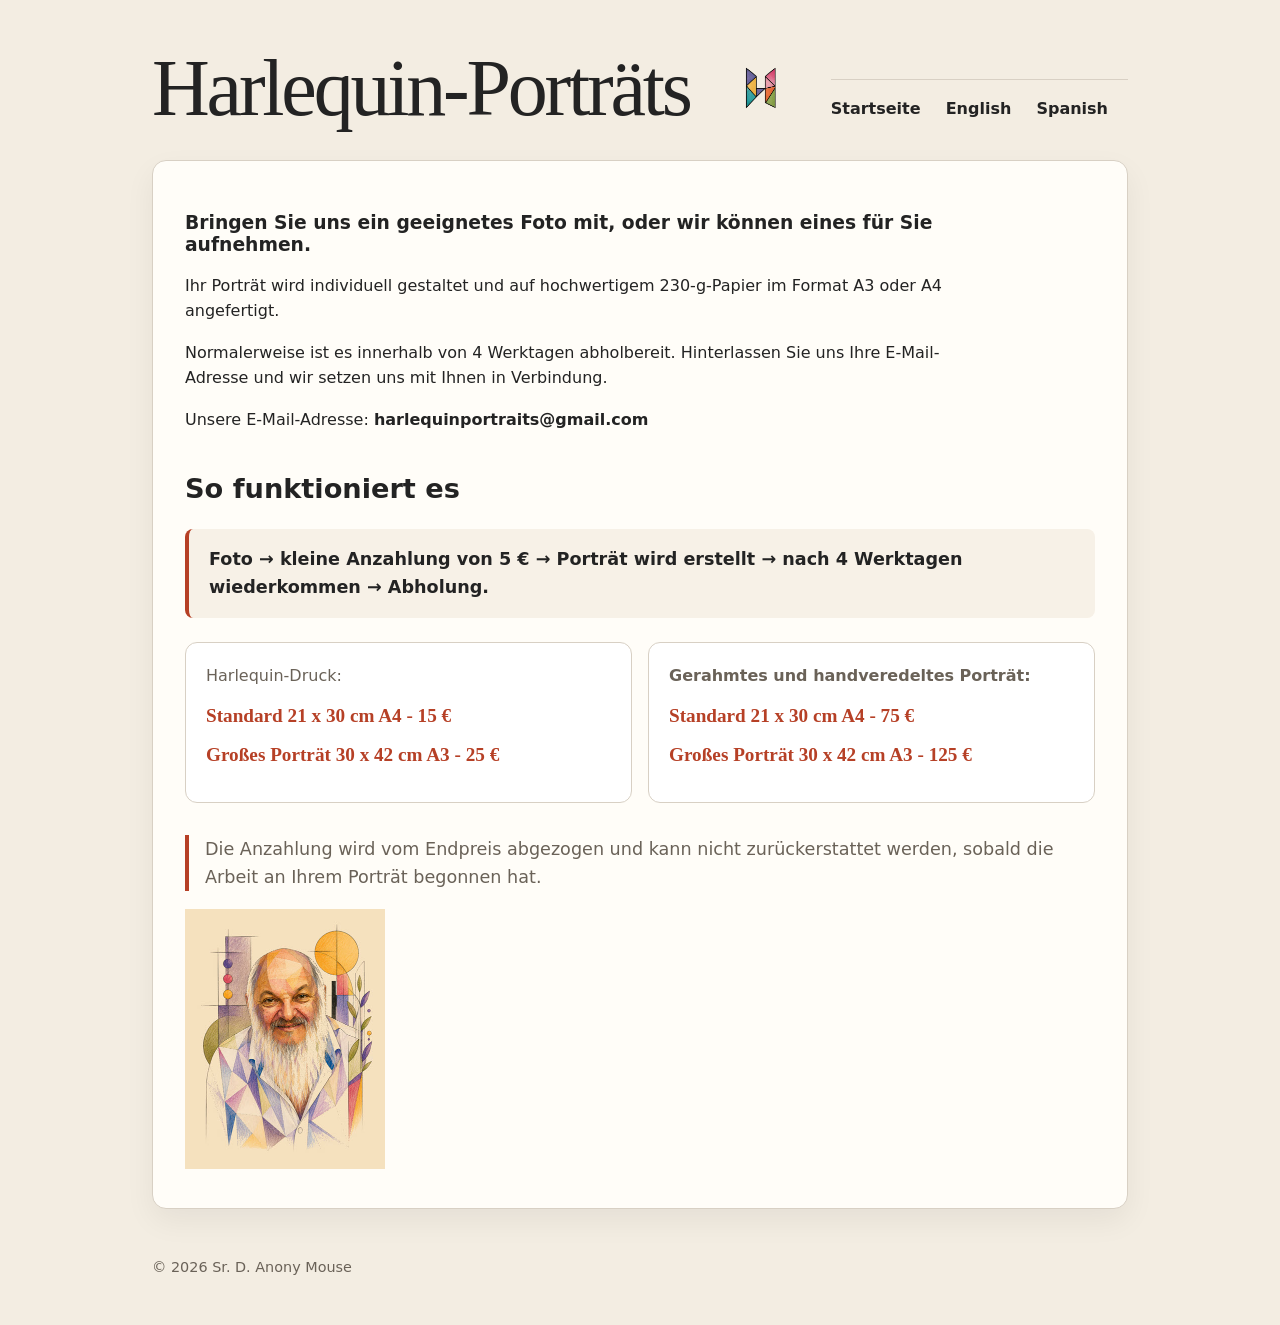
==== de.html @ 34a5eb07 "Add GoatCounter script for analytics tracking Added a script for GoatCounter analytics." ====
<!DOCTYPE html>
<html lang="de">

<head>
    <meta charset="utf-8">

    <meta name="viewport"
          content="width=device-width, initial-scale=1">

    <title>Harlequin-Porträts</title>

    <link rel="stylesheet" href="style.css">
</head>

<body>

<div class="wrapper">

<header class="site-header">

    <h1 class="site-title">
        Harlequin-Porträts
    </h1>

    <img src="mini-hq-logo.png"
         alt="Harlequin-Porträts Logo"
         class="site-logo">

    <nav>
        <a href="index.html">Startseite</a>
        <a href="uk.html">English</a>
        <a href="es.html">Spanish</a>
    </nav>

</header>

    <main>

        <div class="service-text">

            <h3>
                <strong>Bringen Sie uns ein geeignetes Foto mit, oder wir können eines für Sie aufnehmen.</strong>
            </h3>

            <p>
                Ihr Porträt wird individuell gestaltet und auf hochwertigem 230-g-Papier
                im Format A3 oder A4 angefertigt.
            </p>

            <p>
                Normalerweise ist es innerhalb von 4 Werktagen abholbereit.
                Hinterlassen Sie uns Ihre E-Mail-Adresse und wir setzen uns mit Ihnen in Verbindung.
            </p>
            <p>Unsere E-Mail-Adresse: <strong>harlequinportraits@gmail.com</strong></p>

        </div>

        <h2>So funktioniert es</h2>

        <p class="process">
            Foto → kleine Anzahlung von 5 € → Porträt wird erstellt → nach 4 Werktagen wiederkommen → Abholung.
        </p>

        <div class="price-grid">

            <div class="price-card">
                <span class="price-title">
                    Harlequin-Druck:
                </span>

                <p>
                    <strong class="price">
                        Standard 21 x 30 cm A4 - 15 €
                    </strong>
                </p>

                <p>
                    <strong class="price">
                        Großes Porträt 30 x 42 cm A3 - 25 €
                    </strong>
                </p>
            </div>

            <div class="price-card">
                <span class="price-title">
                    <strong>Gerahmtes und handveredeltes Porträt:</strong>
                </span>

                <p>
                    <strong class="price">
                        Standard 21 x 30 cm A4 - 75 €
                    </strong>
                </p>

                <p>
                    <strong class="price">
                        Großes Porträt 30 x 42 cm A3 - 125 €
                    </strong>
                </p>

            </div>

        </div>

        <p class="note">
            Die Anzahlung wird vom Endpreis abgezogen und kann nicht zurückerstattet werden,
            sobald die Arbeit an Ihrem Porträt begonnen hat.
        </p>
        <div>    
            <img src="harlequin-caesar small.jpg"
            alt="Example Portrait"
            class="example">
        </div>

    </main>

    <footer>
        <p>© 2026 Sr. D. Anony Mouse</p>
    </footer>

</div>
<script data-goatcounter="https://harlequin-online.goatcounter.com/count"
        async src="//gc.zgo.at/count.js"></script>
</body>

</html>
---- style.css ----
:root {
    --bg: #f3ede2;
    --paper: #fffdf8;
    --text: #232323;
    --muted: #6a6258;
    --line: #d8d0c4;
    --accent: #b64026;
    --soft: #f7f1e7;
}

* {
    box-sizing: border-box;
}

body {
    margin: 0;
    background: var(--bg);
    color: var(--text);
    font-family: system-ui, -apple-system, "Segoe UI", Arial, sans-serif;
    line-height: 1.6;
}

.wrapper {
    max-width: 1040px;
    margin: 0 auto;
    padding: 2rem;
}

/* =========================================================
   HEADER
   ========================================================= */

header {
    padding: 1rem 0 2rem;
}

.site-header {
    display: flex;
    align-items: center;
    justify-content: space-between;
    gap: 2rem;
}

.site-title {
    margin: 0;
    font-family: Georgia, "Times New Roman", serif;
    font-size: clamp(2.6rem, 7vw, 5rem);
    line-height: 1;
    font-weight: normal;
    letter-spacing: -0.04em;
}

.site-title span {
    color: var(--accent);
}

.site-logo {
    width: 35px;
    height: auto;
    flex-shrink: 0;
}

.example {
    width: 200px;
    height: auto;
    flex-shrink: 0;
}

.tagline {
    max-width: 680px;
    margin: 0.75rem 0 0;
    color: var(--muted);
    font-size: 1.2rem;
}

/* =========================================================
   NAVIGATION
   ========================================================= */

nav {
    margin-top: 1.5rem;
    padding-top: 1rem;
    border-top: 1px solid var(--line);
}

nav a {
    margin-right: 1.25rem;
    color: var(--text);
    text-decoration: none;
    font-weight: 700;
}

nav a:hover {
    color: var(--accent);
}

/* =========================================================
   MAIN CONTENT
   ========================================================= */

main {
    background: var(--paper);
    border: 1px solid var(--line);
    border-radius: 14px;
    padding: 2rem;
    box-shadow: 0 12px 30px rgba(0, 0, 0, 0.06);
}

h1,
h2,
h3 {
    line-height: 1.2;
}

h1 {
    margin-top: 0;
    font-size: clamp(2rem, 4vw, 3.2rem);
}

h2 {
    margin-top: 2.5rem;
    font-size: 1.7rem;
}

h3 {
    margin-bottom: 0.4rem;
}

.hero {
    max-width: 760px;
    font-size: 1.25rem;
    color: var(--muted);
}

.intro {
    max-width: 760px;
    font-size: 1.1rem;
}

/* =========================================================
   BUTTONS
   ========================================================= */

.button {
    display: inline-block;
    margin-top: 1rem;
    padding: 0.75rem 1.25rem;
    border: 2px solid var(--accent);
    border-radius: 999px;
    color: var(--accent);
    text-decoration: none;
    font-weight: 800;
}

.button:hover {
    background: var(--accent);
    color: var(--paper);
}

/* =========================================================
   GALLERY
   ========================================================= */

.gallery {
    display: grid;
    grid-template-columns: repeat(auto-fit, minmax(230px, 1fr));
    gap: 1.25rem;
    margin-top: 1.25rem;
}

.card {
    border: 1px solid var(--line);
    border-radius: 14px;
    overflow: hidden;
    background: #ffffff;
}

.placeholder {
    height: 190px;
    background:
        linear-gradient(
            135deg,
            #b64026 0%,
            #e5a23a 40%,
            #0f5c74 100%
        );
}

.placeholder.alt1 {
    background:
        linear-gradient(
            135deg,
            #111111 0%,
            #b64026 55%,
            #f3ede2 100%
        );
}

.placeholder.alt2 {
    background:
        linear-gradient(
            135deg,
            #0f5c74 0%,
            #f3ede2 45%,
            #d49a2a 100%
        );
}

.card-content {
    padding: 1rem;
}

.card-content p {
    color: var(--muted);
}

/* =========================================================
   INDEX PAGE
   ========================================================= */

.home-grid {
    display: grid;
    grid-template-columns: 1fr 1fr 1fr;
    grid-template-areas:
        "left english right"
        "spanish centre german";
    gap: 1.25rem;
    align-items: stretch;
}

.home-image-left {
    grid-area: left;
}

.home-english {
    grid-area: english;
}

.home-image-right {
    grid-area: right;
}

.home-spanish {
    grid-area: spanish;
}

.home-image-centre {
    grid-area: centre;
}

.home-german {
    grid-area: german;
}

/* IMAGE PANELS */

.home-image {
    border: 1px solid var(--line);
    border-radius: 14px;
    overflow: hidden;
    background: #ffffff;
    min-height: 380px;
    display: flex;
    align-items: center;
    justify-content: center;
}

.home-image img {
    display: block;
    width: 100%;
    height: 100%;
    object-fit: cover;
}

/* LANGUAGE PANELS */

.home-language {
    padding: 1rem;
}

.home-language h2 {
    margin-top: 0;
    font-size: 1.7rem;
}

.home-language h3 {
    margin-top: 1.5rem;
}

.home-language p {
    color: var(--muted);
}

.home-language a {
    color: inherit;
}

.home-language h2 a {
    color: #551a8b;
}

.home-email {
    margin-top: 2rem;
}

.home-email a {
    color: #0000ee;
}

/* =========================================================
   SERVICE / PRODUCT PAGES
   Used for Harlequin and later similar pages
   ========================================================= */

.service-text {
    max-width: 760px;
}

.process {
    margin: 1.5rem 0;
    padding: 1rem 1.25rem;
    background: var(--soft);
    border-left: 4px solid var(--accent);
    border-radius: 8px;
    font-size: 1.1rem;
    font-weight: 600;
}

.price-grid {
    display: grid;
    grid-template-columns: repeat(auto-fit, minmax(240px, 1fr));
    gap: 1rem;
    margin: 1.5rem 0;
}

.price-card {
    padding: 1.25rem;
    background: #ffffff;
    border: 1px solid var(--line);
    border-radius: 12px;
}

.price-title {
    display: block;
    color: var(--muted);
}

.price {
    display: block;
    margin-top: 0.3rem;
    color: var(--accent);
    font-family: Georgia, "Times New Roman", serif;
    font-size: 1.2rem;
    line-height: 1.2;
}

/* =========================================================
   NOTES / CALLOUTS
   ========================================================= */

.note {
    margin-top: 2rem;
    padding-left: 1rem;
    border-left: 4px solid var(--accent);
    color: var(--muted);
    font-size: 1.1rem;
}

/* =========================================================
   IMAGES
   ========================================================= */

.page-image {
    display: block;
    max-width: 100%;
    height: auto;
    margin: 1.5rem auto;
    border-radius: 12px;
}

/* =========================================================
   FOOTER
   ========================================================= */

footer {
    padding: 2rem 0 0;
    color: var(--muted);
    font-size: 0.9rem;
}

/* =========================================================
   MOBILE
   ========================================================= */

@media (max-width: 600px) {

    .wrapper {
        padding: 1rem;
    }

    main {
        padding: 1.25rem;
    }

    .site-header {
        gap: 1rem;
    }

    .site-logo {
        width: 30px;
    }

    nav a {
        display: inline-block;
        margin-bottom: 0.5rem;
    }

    .price-grid {
        grid-template-columns: 1fr;
    }

    .home-grid {
        grid-template-columns: 1fr;
        grid-template-areas:
            "left"
            "english"
            "right"
            "spanish"
            "centre"
            "german";
    }

    .home-image {
        min-height: 0;
    }

    .home-image img {
        width: 100%;
        height: auto;
        object-fit: contain;
    }

    .home-language {
        padding: 0.5rem 0;
    }
}
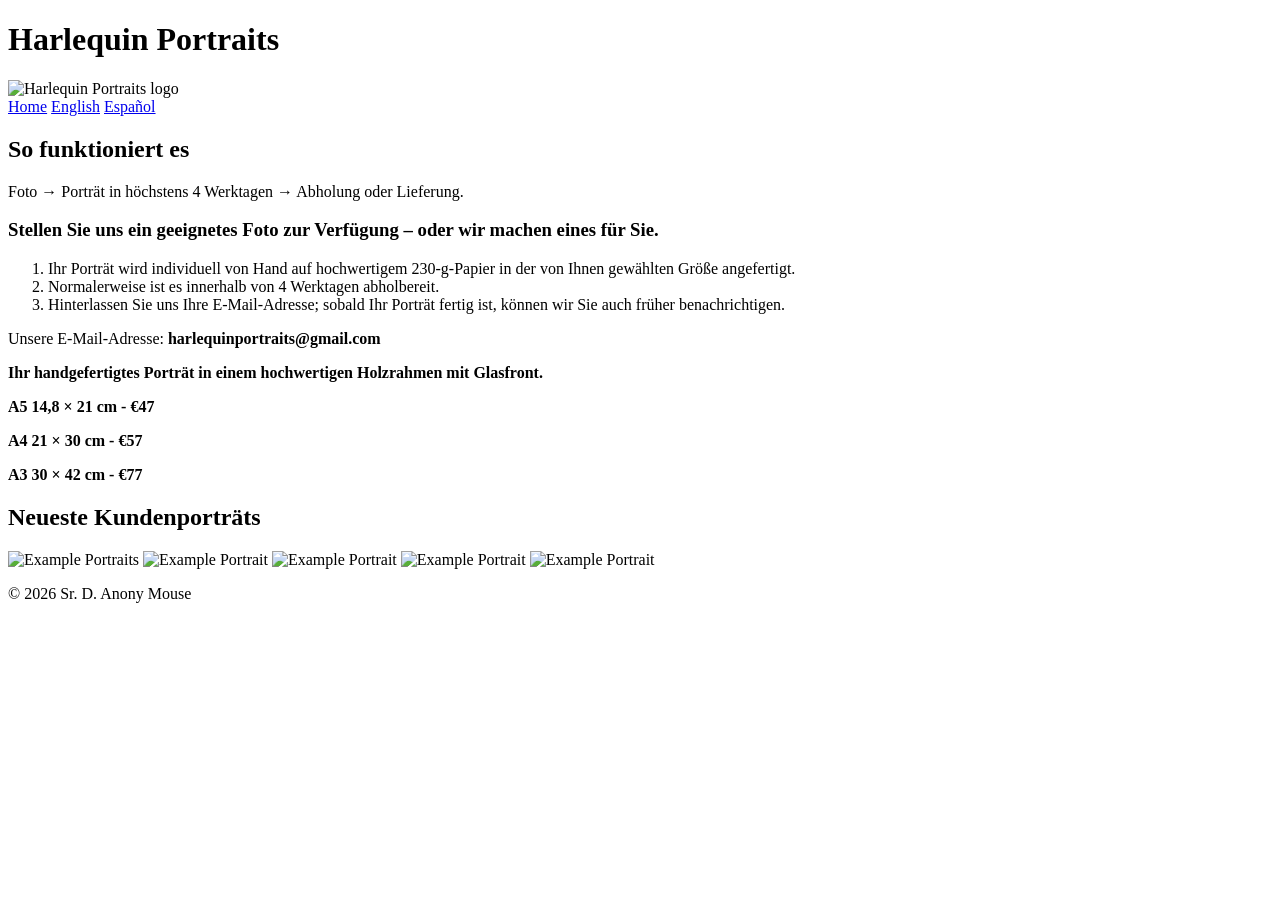
==== commit 310216cc: "Revise de.html for updated content and layout Updated the layout and content of the German HTML page" ====
--- a/de.html
+++ b/de.html
@@ -1,126 +1,68 @@
 <!DOCTYPE html>
 <html lang="de">
-
 <head>
     <meta charset="utf-8">
+    <meta name="viewport" content="width=device-width, initial-scale=1">
+    <title>Harlequin Portraits</title>
+    <link rel="stylesheet" href="https://istatoy.es/style.css">
+</head>
+<body>
+<div class="wrapper">
+<header class="site-header">
+    <h1 class="site-title">Harlequin Portraits</h1>
+    <img src="https://istatoy.es/mini-hq-logo.png"
+         alt="Harlequin Portraits logo"
+         class="site-logo">
+    <nav>
+        <a href="https://istatoy.es/index.html">Home</a>
+        <a href="https://istatoy.es/uk.html">English</a>
+        <a href="https://istatoy.es/es.html">Español</a>
+    </nav>
+</header>
+<main>
 
-    <meta name="viewport"
-          content="width=device-width, initial-scale=1">
+    <h2>So funktioniert es</h2>
+    <p class="process">
+        Foto → Porträt in höchstens 4 Werktagen → Abholung oder Lieferung.
+    </p>
 
-    <title>Harlequin-Porträts</title>
+    <div class="service-text">
+        <h3><strong>Stellen Sie uns ein geeignetes Foto zur Verfügung – oder wir machen eines für Sie.</strong></h3>
+        <ol>
+            <li>Ihr Porträt wird individuell von Hand auf hochwertigem 230-g-Papier in der von Ihnen gewählten Größe angefertigt.</li>
+            <li>Normalerweise ist es innerhalb von 4 Werktagen abholbereit.</li>
+            <li>Hinterlassen Sie uns Ihre E-Mail-Adresse; sobald Ihr Porträt fertig ist, können wir Sie auch früher benachrichtigen.</li>
+        </ol>
+        <p>Unsere E-Mail-Adresse: <strong>harlequinportraits@gmail.com</strong></p>
+    </div>
 
-    <link rel="stylesheet" href="style.css">
-</head>
+    <div class="price-grid">
+        <div class="price-card">
+            <span class="price-title">
+                <strong>Ihr handgefertigtes Porträt in einem hochwertigen Holzrahmen mit Glasfront.</strong>
+            </span>
+            <p><strong class="price">A5 14,8 × 21 cm - €47</strong></p>
+            <p><strong class="price">A4 21 × 30 cm - €57</strong></p>
+            <p><strong class="price">A3 30 × 42 cm - €77</strong></p>
+        </div>
+    </div>
 
-<body>
+    <h2>Neueste Kundenporträts</h2>
 
-<div class="wrapper">
+    <div>
+        <img src="https://istatoy.es/caesar.jpg" alt="Example Portraits" class="example">
+        <img src="https://istatoy.es/dblefarm.jpg" alt="Example Portrait" class="example">
+        <img src="https://istatoy.es/dblelady.PNG" alt="Example Portrait" class="example">
+        <img src="https://istatoy.es/dblemartin.jpg" alt="Example Portrait" class="example">
+        <img src="https://istatoy.es/dblewhite.PNG" alt="Example Portrait" class="example">
+    </div>
 
-<header class="site-header">
-
-    <h1 class="site-title">
-        Harlequin-Porträts
-    </h1>
-
-    <img src="mini-hq-logo.png"
-         alt="Harlequin-Porträts Logo"
-         class="site-logo">
-
-    <nav>
-        <a href="index.html">Startseite</a>
-        <a href="uk.html">English</a>
-        <a href="es.html">Spanish</a>
-    </nav>
-
-</header>
-
-    <main>
-
-        <div class="service-text">
-
-            <h3>
-                <strong>Bringen Sie uns ein geeignetes Foto mit, oder wir können eines für Sie aufnehmen.</strong>
-            </h3>
-
-            <p>
-                Ihr Porträt wird individuell gestaltet und auf hochwertigem 230-g-Papier
-                im Format A3 oder A4 angefertigt.
-            </p>
-
-            <p>
-                Normalerweise ist es innerhalb von 4 Werktagen abholbereit.
-                Hinterlassen Sie uns Ihre E-Mail-Adresse und wir setzen uns mit Ihnen in Verbindung.
-            </p>
-            <p>Unsere E-Mail-Adresse: <strong>harlequinportraits@gmail.com</strong></p>
-
-        </div>
-
-        <h2>So funktioniert es</h2>
-
-        <p class="process">
-            Foto → kleine Anzahlung von 5 € → Porträt wird erstellt → nach 4 Werktagen wiederkommen → Abholung.
-        </p>
-
-        <div class="price-grid">
-
-            <div class="price-card">
-                <span class="price-title">
-                    Harlequin-Druck:
-                </span>
-
-                <p>
-                    <strong class="price">
-                        Standard 21 x 30 cm A4 - 15 €
-                    </strong>
-                </p>
-
-                <p>
-                    <strong class="price">
-                        Großes Porträt 30 x 42 cm A3 - 25 €
-                    </strong>
-                </p>
-            </div>
-
-            <div class="price-card">
-                <span class="price-title">
-                    <strong>Gerahmtes und handveredeltes Porträt:</strong>
-                </span>
-
-                <p>
-                    <strong class="price">
-                        Standard 21 x 30 cm A4 - 75 €
-                    </strong>
-                </p>
-
-                <p>
-                    <strong class="price">
-                        Großes Porträt 30 x 42 cm A3 - 125 €
-                    </strong>
-                </p>
-
-            </div>
-
-        </div>
-
-        <p class="note">
-            Die Anzahlung wird vom Endpreis abgezogen und kann nicht zurückerstattet werden,
-            sobald die Arbeit an Ihrem Porträt begonnen hat.
-        </p>
-        <div>    
-            <img src="harlequin-caesar small.jpg"
-            alt="Example Portrait"
-            class="example">
-        </div>
-
-    </main>
-
-    <footer>
-        <p>© 2026 Sr. D. Anony Mouse</p>
-    </footer>
-
+</main>
+<footer>
+    <p>© 2026 Sr. D. Anony Mouse</p>
+</footer>
 </div>
 <script data-goatcounter="https://harlequin-online.goatcounter.com/count"
-        async src="//gc.zgo.at/count.js"></script>
+        async src="https://gc.zgo.at/count.js"></script>
 </body>
-
 </html>
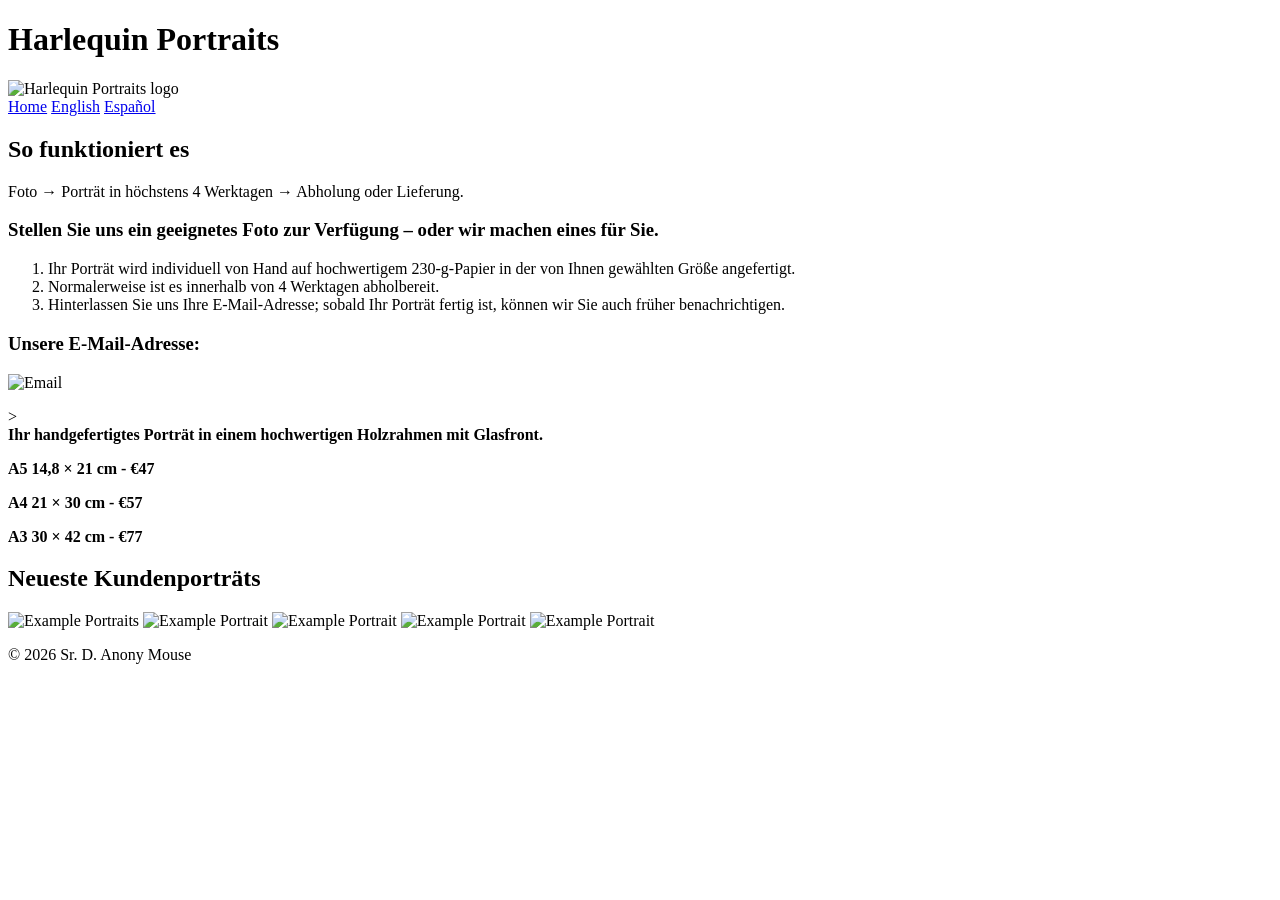
==== commit 869ad7a2: "Modify email section and include QR code Updated email contact and added QR code image." ====
--- a/de.html
+++ b/de.html
@@ -33,7 +33,7 @@
             <li>Normalerweise ist es innerhalb von 4 Werktagen abholbereit.</li>
             <li>Hinterlassen Sie uns Ihre E-Mail-Adresse; sobald Ihr Porträt fertig ist, können wir Sie auch früher benachrichtigen.</li>
         </ol>
-        <p>Unsere E-Mail-Adresse: <strong>harlequinportraits@gmail.com</strong></p>
+        <h3>Unsere E-Mail-Adresse:</h3><p><img src="https://istatoy.es/qr-web.png" alt="Email" class="example"></p>>
     </div>
 
     <div class="price-grid">
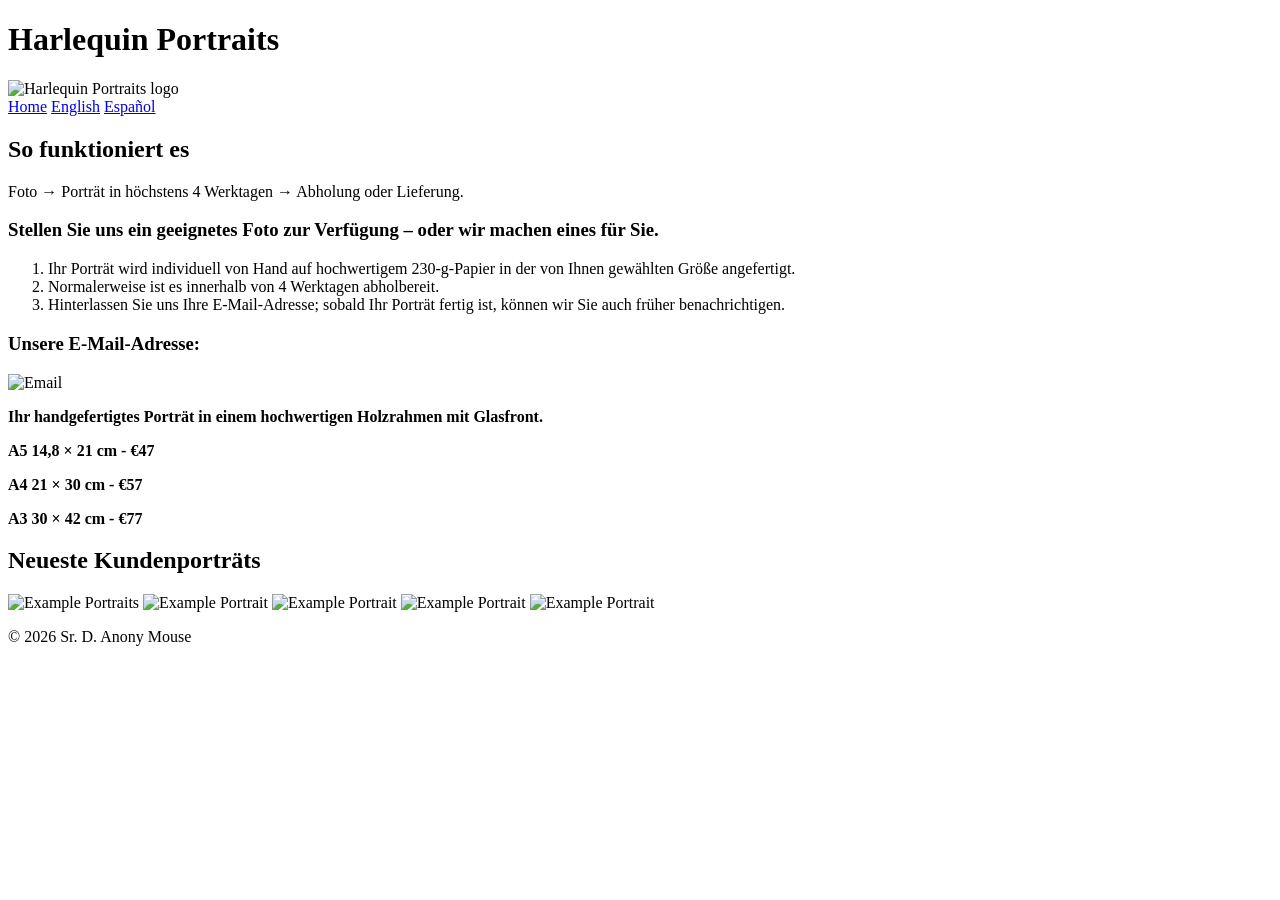
==== commit 9a4feba9: "Format HTML document for consistency" ====
--- a/de.html
+++ b/de.html
@@ -33,7 +33,7 @@
             <li>Normalerweise ist es innerhalb von 4 Werktagen abholbereit.</li>
             <li>Hinterlassen Sie uns Ihre E-Mail-Adresse; sobald Ihr Porträt fertig ist, können wir Sie auch früher benachrichtigen.</li>
         </ol>
-        <h3>Unsere E-Mail-Adresse:</h3><p><img src="https://istatoy.es/qr-web.png" alt="Email" class="example"></p>>
+        <h3>Unsere E-Mail-Adresse:</h3><p><img src="https://istatoy.es/qr-web.png" alt="Email" class="example"></p>
     </div>
 
     <div class="price-grid">
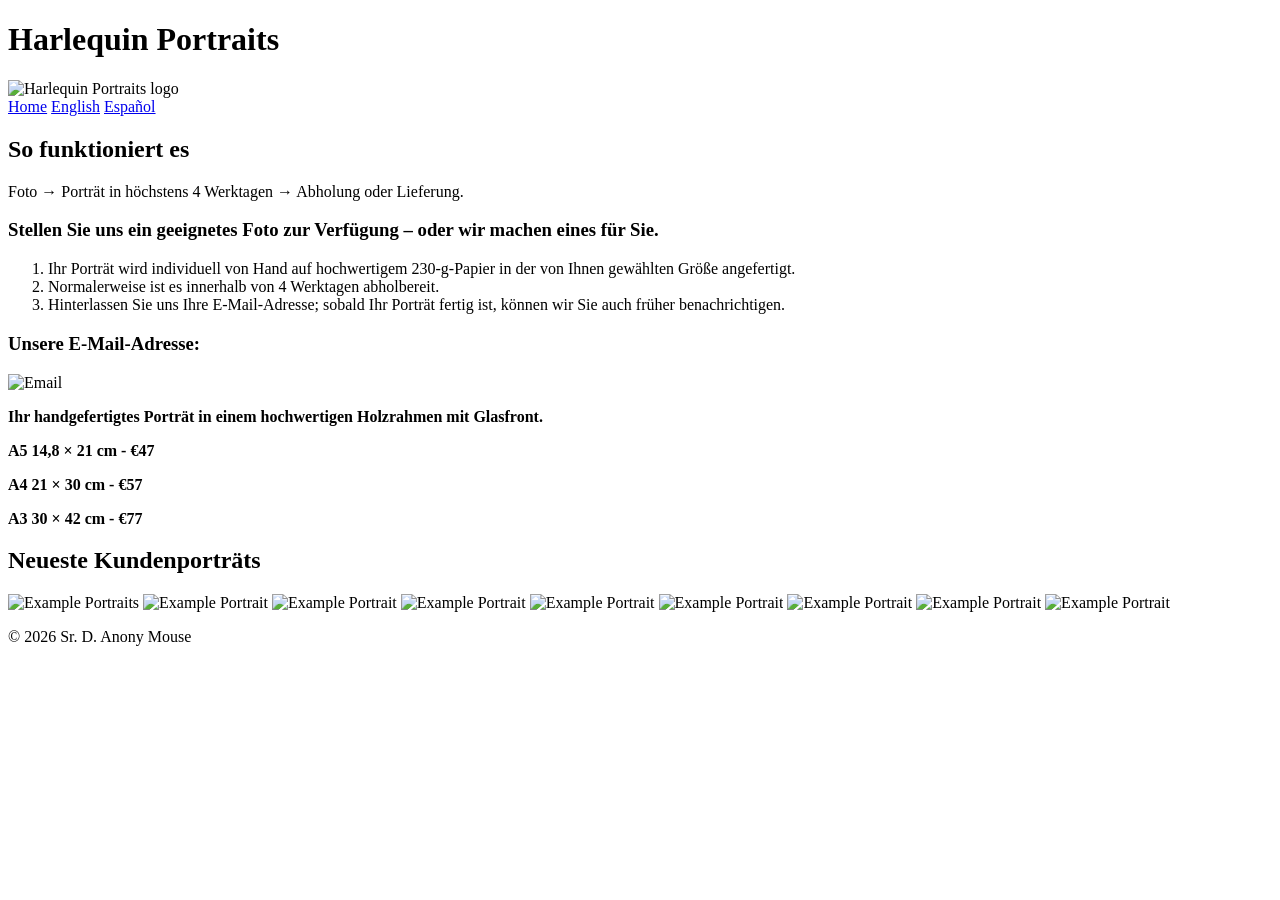
==== commit 303b86f2: "Update de.html" ====
--- a/de.html
+++ b/de.html
@@ -48,13 +48,17 @@
     </div>
 
     <h2>Neueste Kundenporträts</h2>
-
     <div>
         <img src="https://istatoy.es/caesar.jpg" alt="Example Portraits" class="example">
         <img src="https://istatoy.es/dblefarm.jpg" alt="Example Portrait" class="example">
+        <img src="https://istatoy.es/main.jpg" alt="Example Portrait" class="example">
         <img src="https://istatoy.es/dblelady.PNG" alt="Example Portrait" class="example">
         <img src="https://istatoy.es/dblemartin.jpg" alt="Example Portrait" class="example">
         <img src="https://istatoy.es/dblewhite.PNG" alt="Example Portrait" class="example">
+        <img src="https://istatoy.es/joint.png" alt="Example Portrait" class="example">
+        <img src="https://istatoy.es/mandog.jpg" alt="Example Portrait" class="example">
+        <img src="https://istatoy.es/dblemaria.jpg" alt="Example Portrait" class="example">
+        
     </div>
 
 </main>
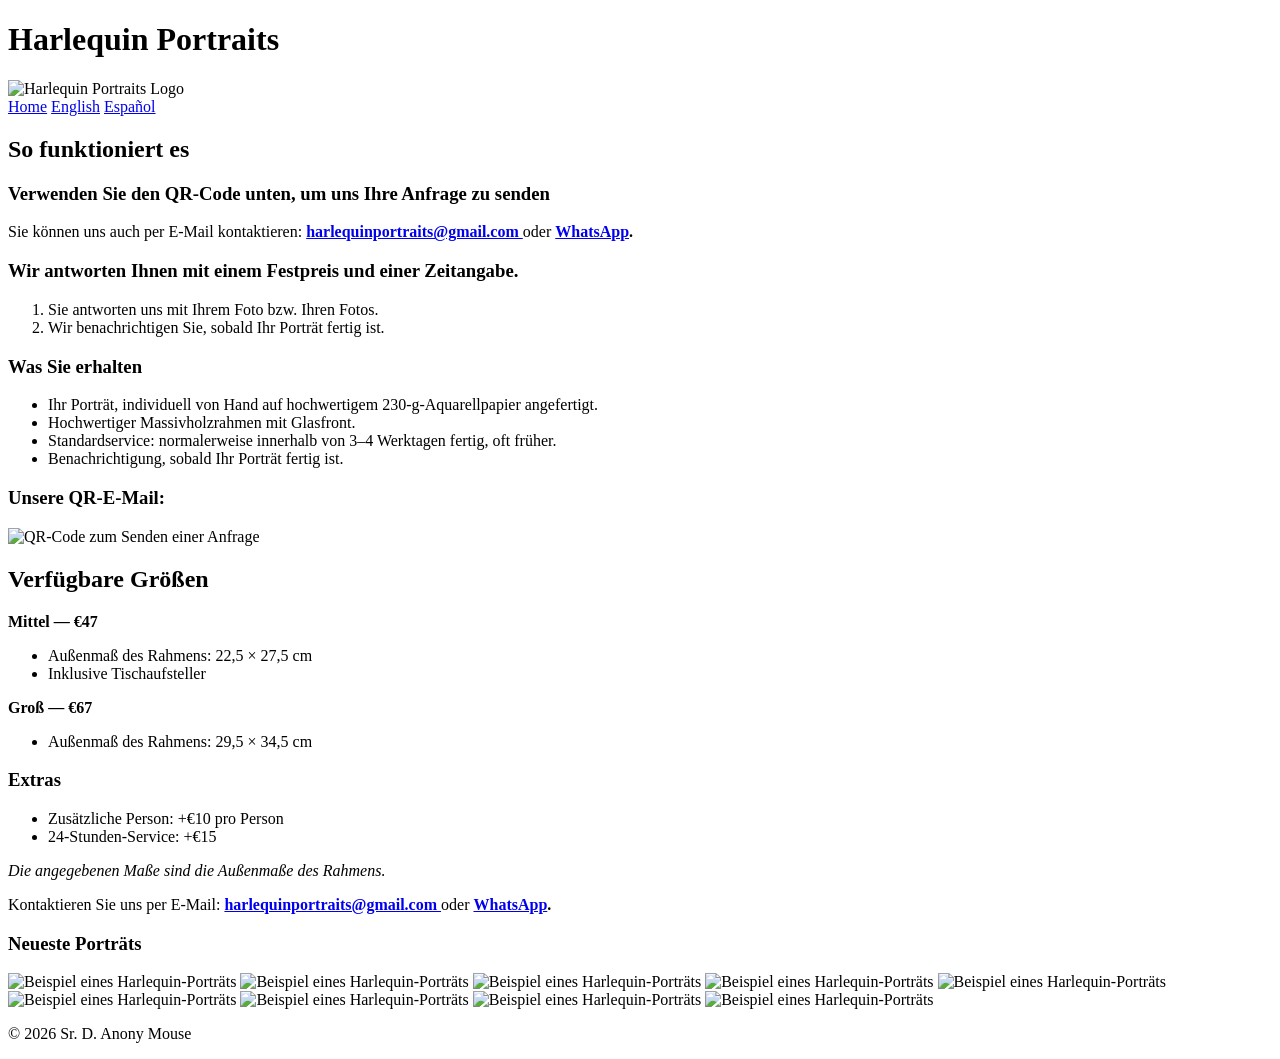
==== commit 9bd0def4: "Revise de.html for updated service and contact info Updated the content and structure of the German " ====
--- a/de.html
+++ b/de.html
@@ -1,72 +1,204 @@
 <!DOCTYPE html>
 <html lang="de">
+
 <head>
     <meta charset="utf-8">
-    <meta name="viewport" content="width=device-width, initial-scale=1">
+
+    <meta name="viewport"
+          content="width=device-width, initial-scale=1">
+
     <title>Harlequin Portraits</title>
+
     <link rel="stylesheet" href="https://istatoy.es/style.css">
 </head>
+
 <body>
+
 <div class="wrapper">
+
 <header class="site-header">
-    <h1 class="site-title">Harlequin Portraits</h1>
+
+    <h1 class="site-title">
+        Harlequin Portraits
+    </h1>
+
     <img src="https://istatoy.es/mini-hq-logo.png"
-         alt="Harlequin Portraits logo"
+         alt="Harlequin Portraits Logo"
          class="site-logo">
+
     <nav>
         <a href="https://istatoy.es/index.html">Home</a>
         <a href="https://istatoy.es/uk.html">English</a>
         <a href="https://istatoy.es/es.html">Español</a>
     </nav>
+
 </header>
+
+
 <main>
 
-    <h2>So funktioniert es</h2>
-    <p class="process">
-        Foto → Porträt in höchstens 4 Werktagen → Abholung oder Lieferung.
+    <div class="service-text">
+
+        <h2>So funktioniert es</h2>
+
+        <h3>Verwenden Sie den QR-Code unten, um uns Ihre Anfrage zu senden</h3>
+
+        <p>
+            Sie können uns auch per E-Mail kontaktieren:
+            <strong>
+                <a href="mailto:harlequinportraits@gmail.com?subject=Harlequin-Portr%C3%A4t%20Anfrage%20-%20BCWTOWEB&amp;body=Bearbeiten%20Sie%20diesen%20Text%2C%20um%20Ihre%20W%C3%BCnsche%20anzugeben.%20Wir%20antworten%20Ihnen%20mit%20einem%20verbindlichen%20Preisangebot%20zu%20Ihrer%20Genehmigung.%0D%0A%0D%0AGr%C3%B6%C3%9Fe%20-%20Mittel%20%2F%20Gro%C3%9F%0D%0APersonen%20-%201%20%2F%202%20%2F%203%20%2F%204%0D%0A24-Stunden-Service%20-%20Ja%20%2F%20Nein%0D%0A%0D%0ABesondere%20W%C3%BCnsche%3A">
+                    harlequinportraits@gmail.com
+                </a>
+            </strong>
+            oder
+            <strong>
+                <a href="https://wa.me/34610130930">WhatsApp</a>.
+            </strong>
+        </p>
+
+        <h3>Wir antworten Ihnen mit einem Festpreis und einer Zeitangabe.</h3>
+
+        <ol>
+            <li>Sie antworten uns mit Ihrem Foto bzw. Ihren Fotos.</li>
+            <li>Wir benachrichtigen Sie, sobald Ihr Porträt fertig ist.</li>
+        </ol>
+
+        <h3>Was Sie erhalten</h3>
+
+        <ul>
+            <li>
+                Ihr Porträt, individuell von Hand auf hochwertigem
+                230-g-Aquarellpapier angefertigt.
+            </li>
+            <li>
+                Hochwertiger Massivholzrahmen mit Glasfront.
+            </li>
+            <li>
+                Standardservice: normalerweise innerhalb von 3–4 Werktagen
+                fertig, oft früher.
+            </li>
+            <li>
+                Benachrichtigung, sobald Ihr Porträt fertig ist.
+            </li>
+        </ul>
+
+        <h3>Unsere QR-E-Mail:</h3>
+
+        <p>
+            <img src="https://istatoy.es/qr-codeDE.png"
+                 alt="QR-Code zum Senden einer Anfrage"
+                 class="example">
+        </p>
+
+    </div>
+
+
+    <div class="price-grid">
+
+        <div class="price-card">
+
+            <h2>Verfügbare Größen</h2>
+
+            <p>
+                <strong class="price">Mittel — €47</strong>
+            </p>
+
+            <ul>
+                <li>Außenmaß des Rahmens: 22,5 × 27,5 cm</li>
+                <li>Inklusive Tischaufsteller</li>
+            </ul>
+
+            <p>
+                <strong class="price">Groß — €67</strong>
+            </p>
+
+            <ul>
+                <li>Außenmaß des Rahmens: 29,5 × 34,5 cm</li>
+            </ul>
+
+            <h3>Extras</h3>
+
+            <ul>
+                <li>Zusätzliche Person: +€10 pro Person</li>
+                <li>24-Stunden-Service: +€15</li>
+            </ul>
+
+            <p>
+                <em>Die angegebenen Maße sind die Außenmaße des Rahmens.</em>
+            </p>
+
+        </div>
+
+    </div>
+
+
+    <p>
+        Kontaktieren Sie uns per E-Mail:
+        <strong>
+            <a href="mailto:harlequinportraits@gmail.com?subject=Harlequin-Portr%C3%A4t%20Anfrage%20-%20BCWTOWEB&amp;body=Bearbeiten%20Sie%20diesen%20Text%2C%20um%20Ihre%20W%C3%BCnsche%20anzugeben.%20Wir%20antworten%20Ihnen%20mit%20einem%20verbindlichen%20Preisangebot%20zu%20Ihrer%20Genehmigung.%0D%0A%0D%0AGr%C3%B6%C3%9Fe%20-%20Mittel%20%2F%20Gro%C3%9F%0D%0APersonen%20-%201%20%2F%202%20%2F%203%20%2F%204%0D%0A24-Stunden-Service%20-%20Ja%20%2F%20Nein%0D%0A%0D%0ABesondere%20W%C3%BCnsche%3A">
+                harlequinportraits@gmail.com
+            </a>
+        </strong>
+        oder
+        <strong>
+            <a href="https://wa.me/34610130930">WhatsApp</a>.
+        </strong>
     </p>
 
-    <div class="service-text">
-        <h3><strong>Stellen Sie uns ein geeignetes Foto zur Verfügung – oder wir machen eines für Sie.</strong></h3>
-        <ol>
-            <li>Ihr Porträt wird individuell von Hand auf hochwertigem 230-g-Papier in der von Ihnen gewählten Größe angefertigt.</li>
-            <li>Normalerweise ist es innerhalb von 4 Werktagen abholbereit.</li>
-            <li>Hinterlassen Sie uns Ihre E-Mail-Adresse; sobald Ihr Porträt fertig ist, können wir Sie auch früher benachrichtigen.</li>
-        </ol>
-        <h3>Unsere E-Mail-Adresse:</h3><p><img src="https://istatoy.es/qr-web.png" alt="Email" class="example"></p>
+
+    <h3>Neueste Porträts</h3>
+
+    <div>
+        <img src="https://istatoy.es/caesar.jpg"
+             alt="Beispiel eines Harlequin-Porträts"
+             class="example">
+
+        <img src="https://istatoy.es/dblefarm.jpg"
+             alt="Beispiel eines Harlequin-Porträts"
+             class="example">
+
+        <img src="https://istatoy.es/main.jpg"
+             alt="Beispiel eines Harlequin-Porträts"
+             class="example">
+
+        <img src="https://istatoy.es/dblelady.PNG"
+             alt="Beispiel eines Harlequin-Porträts"
+             class="example">
+
+        <img src="https://istatoy.es/dblemartin.jpg"
+             alt="Beispiel eines Harlequin-Porträts"
+             class="example">
+
+        <img src="https://istatoy.es/dblewhite.PNG"
+             alt="Beispiel eines Harlequin-Porträts"
+             class="example">
+
+        <img src="https://istatoy.es/joint.png"
+             alt="Beispiel eines Harlequin-Porträts"
+             class="example">
+
+        <img src="https://istatoy.es/mandog.jpg"
+             alt="Beispiel eines Harlequin-Porträts"
+             class="example">
+
+        <img src="https://istatoy.es/dblemaria.jpg"
+             alt="Beispiel eines Harlequin-Porträts"
+             class="example">
     </div>
 
-    <div class="price-grid">
-        <div class="price-card">
-            <span class="price-title">
-                <strong>Ihr handgefertigtes Porträt in einem hochwertigen Holzrahmen mit Glasfront.</strong>
-            </span>
-            <p><strong class="price">A5 14,8 × 21 cm - €47</strong></p>
-            <p><strong class="price">A4 21 × 30 cm - €57</strong></p>
-            <p><strong class="price">A3 30 × 42 cm - €77</strong></p>
-        </div>
-    </div>
-
-    <h2>Neueste Kundenporträts</h2>
-    <div>
-        <img src="https://istatoy.es/caesar.jpg" alt="Example Portraits" class="example">
-        <img src="https://istatoy.es/dblefarm.jpg" alt="Example Portrait" class="example">
-        <img src="https://istatoy.es/main.jpg" alt="Example Portrait" class="example">
-        <img src="https://istatoy.es/dblelady.PNG" alt="Example Portrait" class="example">
-        <img src="https://istatoy.es/dblemartin.jpg" alt="Example Portrait" class="example">
-        <img src="https://istatoy.es/dblewhite.PNG" alt="Example Portrait" class="example">
-        <img src="https://istatoy.es/joint.png" alt="Example Portrait" class="example">
-        <img src="https://istatoy.es/mandog.jpg" alt="Example Portrait" class="example">
-        <img src="https://istatoy.es/dblemaria.jpg" alt="Example Portrait" class="example">
-        
-    </div>
-
 </main>
+
+
 <footer>
     <p>© 2026 Sr. D. Anony Mouse</p>
 </footer>
+
 </div>
+
+
 <script data-goatcounter="https://harlequin-online.goatcounter.com/count"
         async src="https://gc.zgo.at/count.js"></script>
+
 </body>
+
 </html>
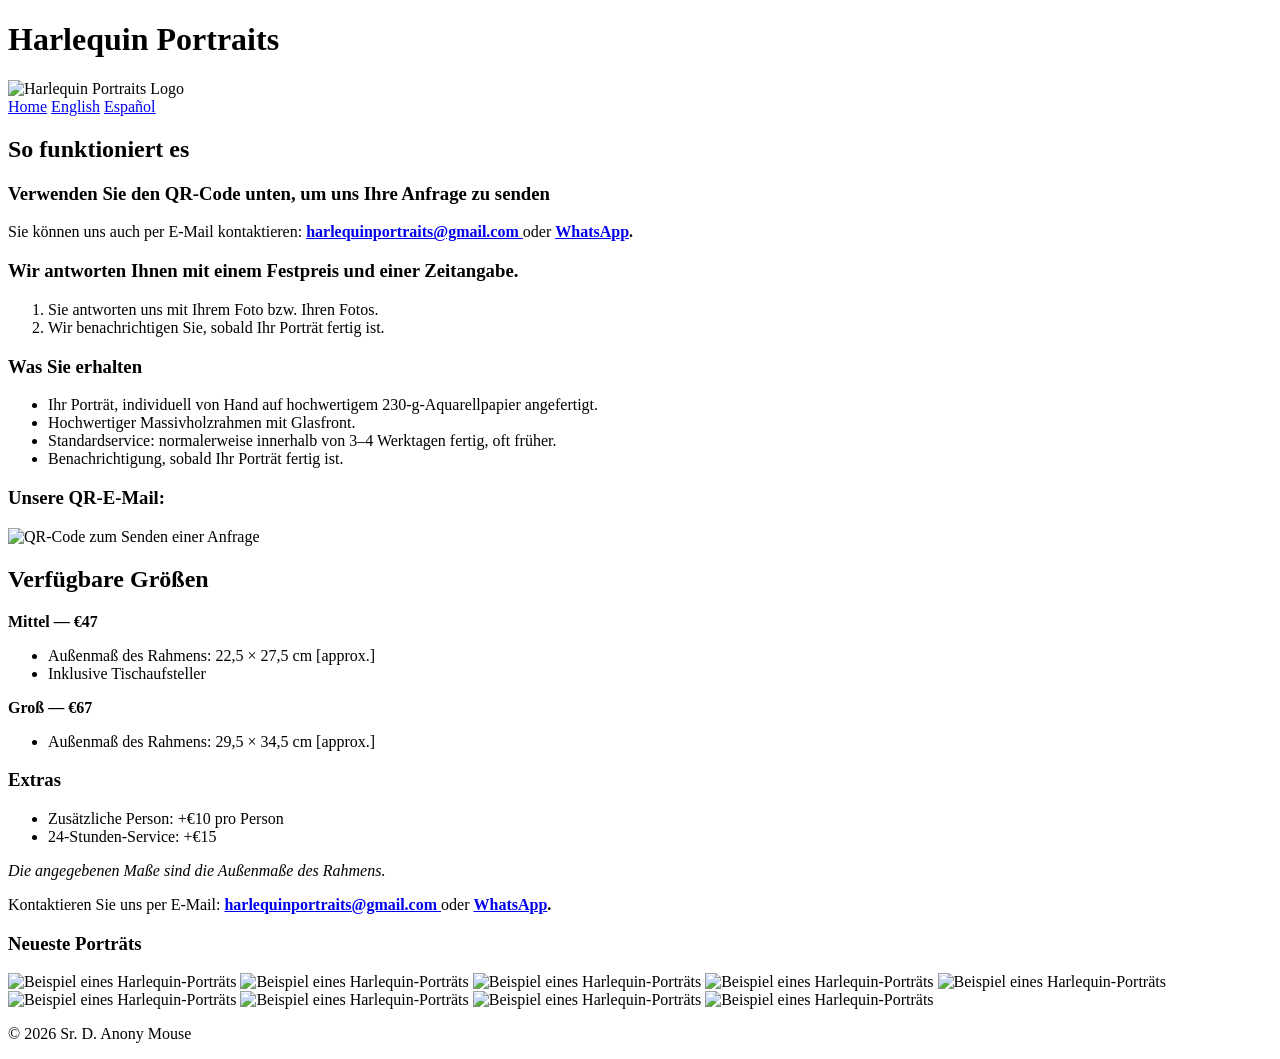
==== commit 1d2ff3dd: "Fix HTML formatting and structure" ====
--- a/de.html
+++ b/de.html
@@ -104,7 +104,7 @@
             </p>
 
             <ul>
-                <li>Außenmaß des Rahmens: 22,5 × 27,5 cm</li>
+                <li>Außenmaß des Rahmens: 22,5 × 27,5 cm [approx.]</li>
                 <li>Inklusive Tischaufsteller</li>
             </ul>
 
@@ -113,7 +113,7 @@
             </p>
 
             <ul>
-                <li>Außenmaß des Rahmens: 29,5 × 34,5 cm</li>
+                <li>Außenmaß des Rahmens: 29,5 × 34,5 cm [approx.]</li>
             </ul>
 
             <h3>Extras</h3>
